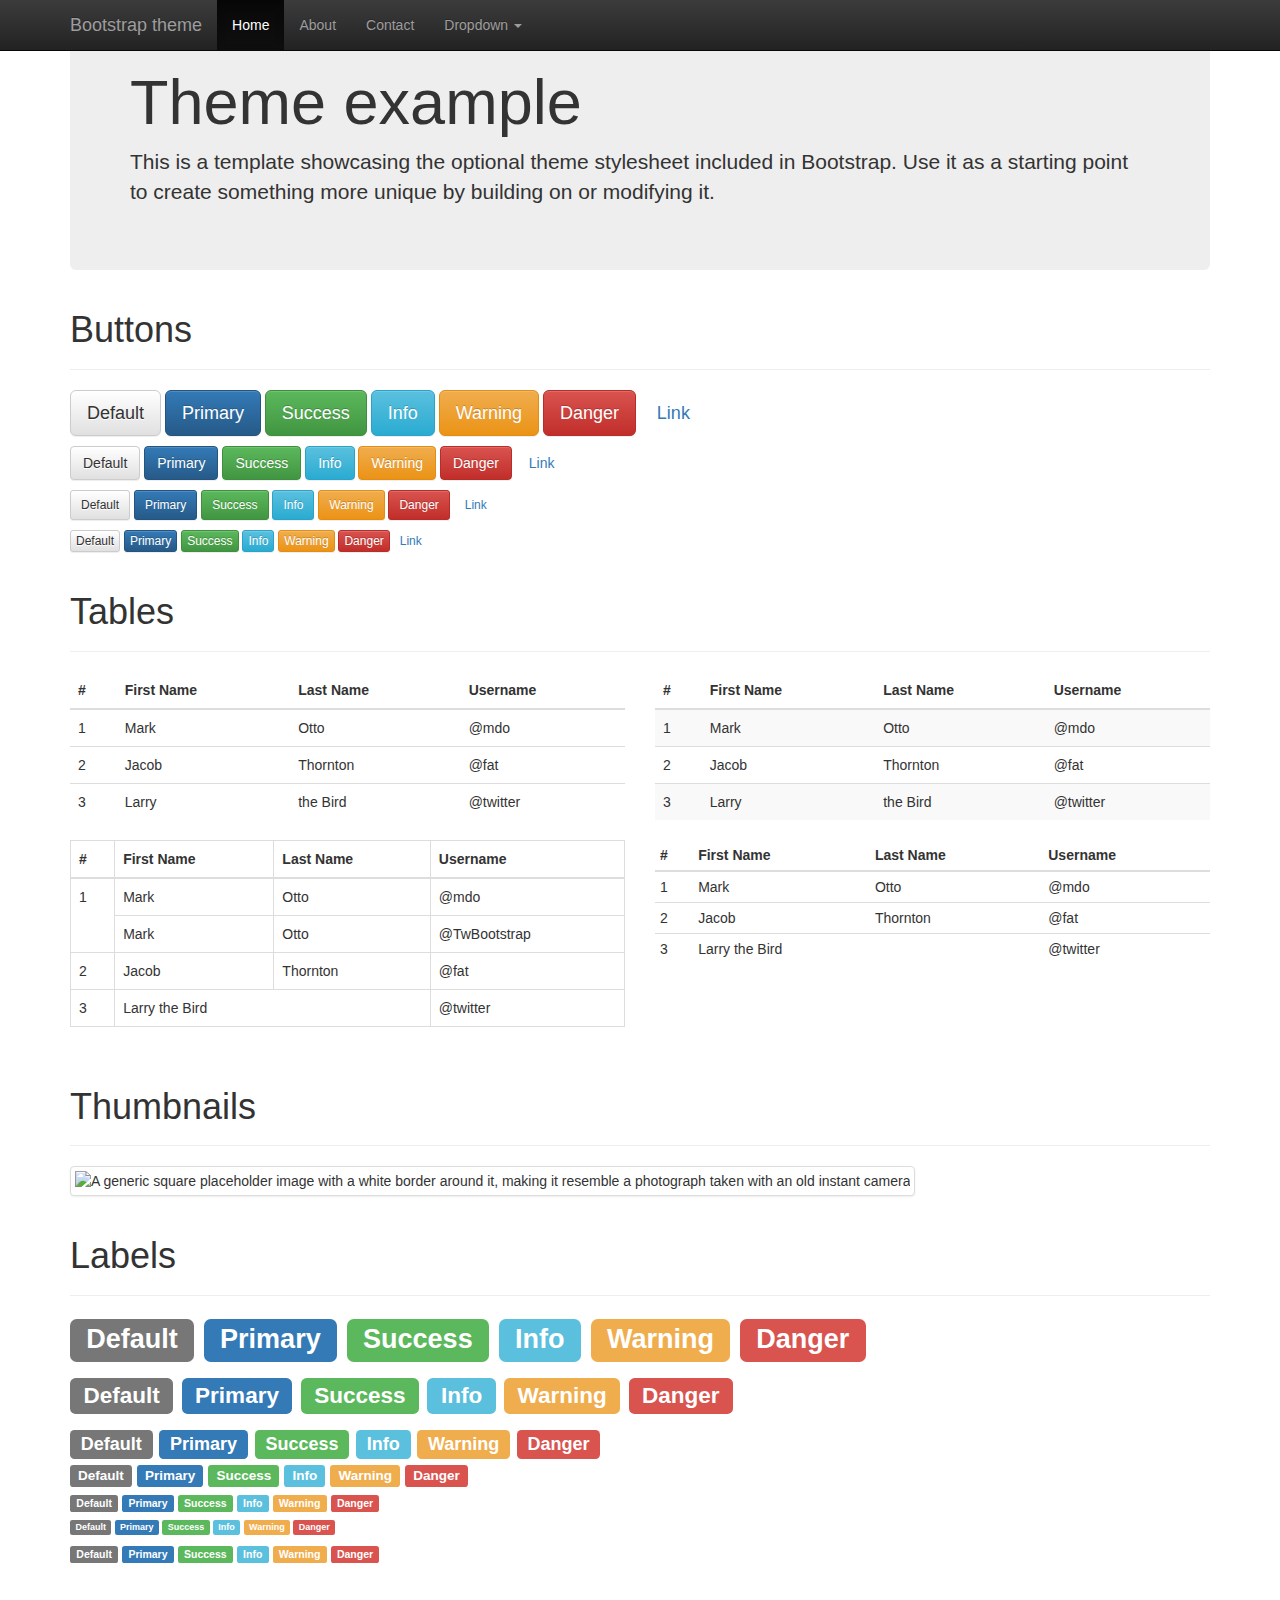
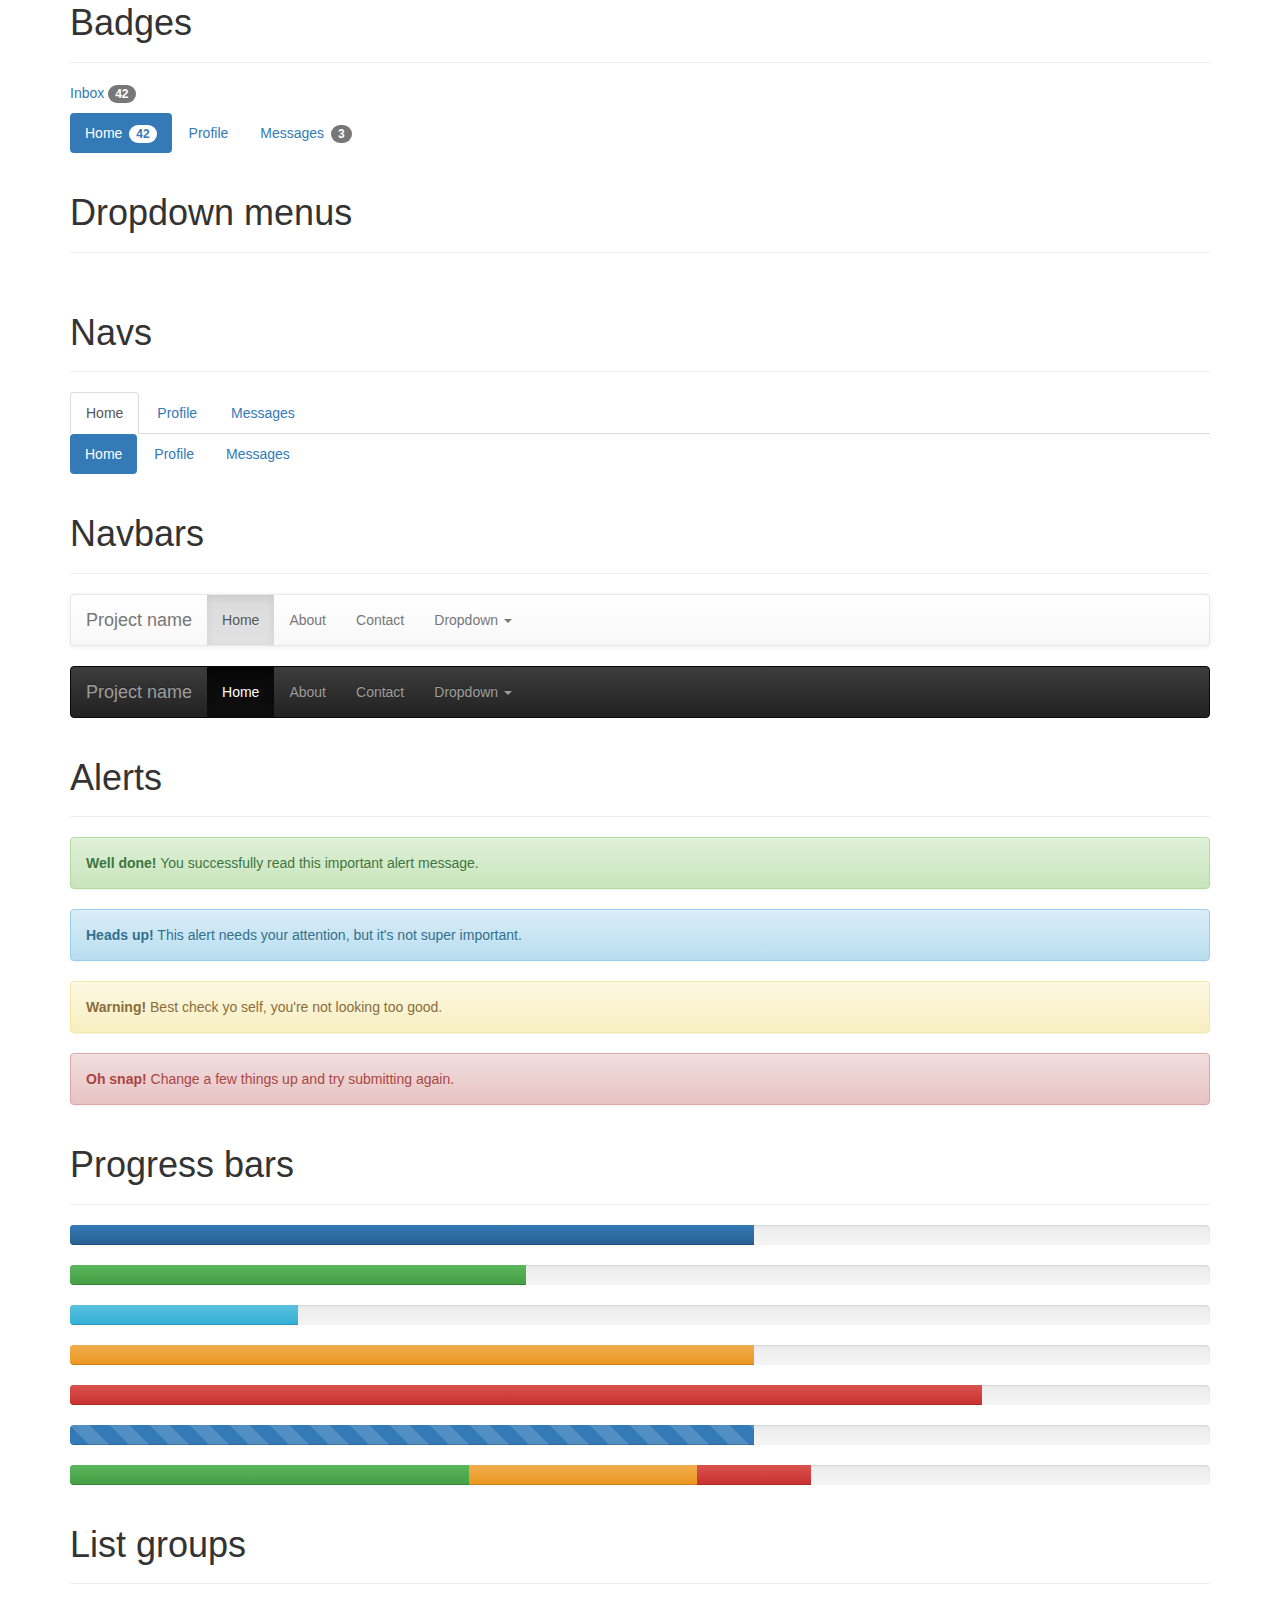
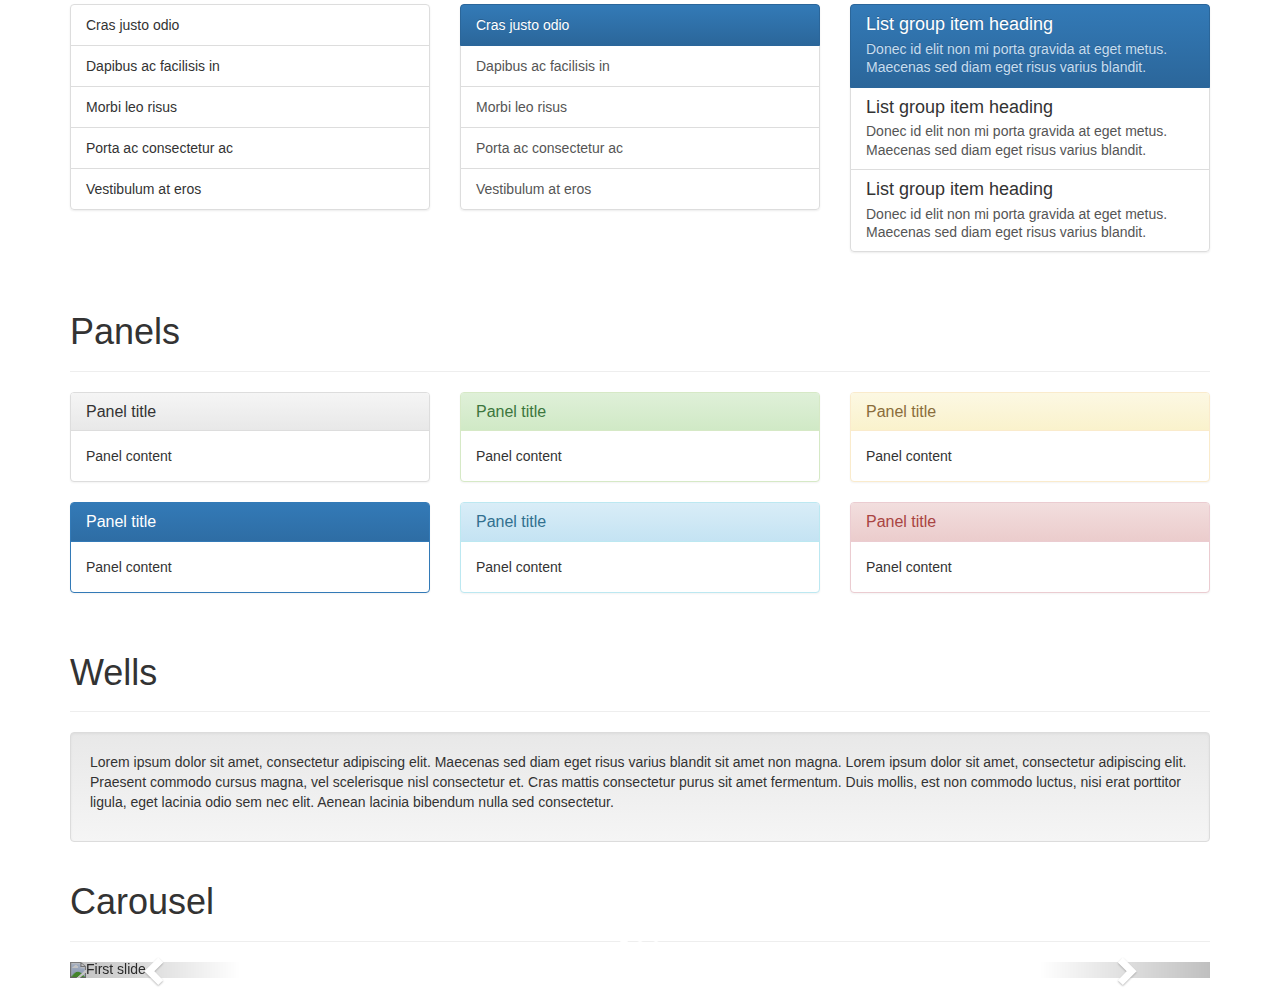
==== index.html @ 2c8a977e "Test for new file" ====
<!DOCTYPE html>
<html lang="en">
  <head>
    <meta charset="utf-8">
    <meta http-equiv="X-UA-Compatible" content="IE=edge">
    <meta name="viewport" content="width=device-width, initial-scale=1">
    <!-- The above 3 meta tags *must* come first in the head; any other head content must come *after* these tags -->
    <meta name="description" content="">
    <meta name="author" content="">
    <link rel="icon" href="../../favicon.ico">

    <title>Theme Template for Bootstrap</title>

    <!-- Latest compiled and minified CSS -->
	<link rel="stylesheet" href="bootstrap/css/bootstrap.min.css">

	<!-- Optional theme -->
	<link rel="stylesheet" href="bootstrap/css/bootstrap-theme.min.css">

	<!-- Latest compiled and minified JavaScript -->
	<script src="bootstrap/js/bootstrap.min.js"></script>
  </head>

  <body role="document">

    <!-- Fixed navbar -->
    <nav class="navbar navbar-inverse navbar-fixed-top">
      <div class="container">
        <div class="navbar-header">
          <button type="button" class="navbar-toggle collapsed" data-toggle="collapse" data-target="#navbar" aria-expanded="false" aria-controls="navbar">
            <span class="sr-only">Toggle navigation</span>
            <span class="icon-bar"></span>
            <span class="icon-bar"></span>
            <span class="icon-bar"></span>
          </button>
          <a class="navbar-brand" href="#">Bootstrap theme</a>
        </div>
        <div id="navbar" class="navbar-collapse collapse">
          <ul class="nav navbar-nav">
            <li class="active"><a href="#">Home</a></li>
            <li><a href="#about">About</a></li>
            <li><a href="#contact">Contact</a></li>
            <li class="dropdown">
              <a href="#" class="dropdown-toggle" data-toggle="dropdown" role="button" aria-expanded="false">Dropdown <span class="caret"></span></a>
              <ul class="dropdown-menu" role="menu">
                <li><a href="#">Action</a></li>
                <li><a href="#">Another action</a></li>
                <li><a href="#">Something else here</a></li>
                <li class="divider"></li>
                <li class="dropdown-header">Nav header</li>
                <li><a href="#">Separated link</a></li>
                <li><a href="#">One more separated link</a></li>
              </ul>
            </li>
          </ul>
        </div><!--/.nav-collapse -->
      </div>
    </nav>

    <div class="container theme-showcase" role="main">

      <!-- Main jumbotron for a primary marketing message or call to action -->
      <div class="jumbotron">
        <h1>Theme example</h1>
        <p>This is a template showcasing the optional theme stylesheet included in Bootstrap. Use it as a starting point to create something more unique by building on or modifying it.</p>
      </div>


      <div class="page-header">
        <h1>Buttons</h1>
      </div>
      <p>
        <button type="button" class="btn btn-lg btn-default">Default</button>
        <button type="button" class="btn btn-lg btn-primary">Primary</button>
        <button type="button" class="btn btn-lg btn-success">Success</button>
        <button type="button" class="btn btn-lg btn-info">Info</button>
        <button type="button" class="btn btn-lg btn-warning">Warning</button>
        <button type="button" class="btn btn-lg btn-danger">Danger</button>
        <button type="button" class="btn btn-lg btn-link">Link</button>
      </p>
      <p>
        <button type="button" class="btn btn-default">Default</button>
        <button type="button" class="btn btn-primary">Primary</button>
        <button type="button" class="btn btn-success">Success</button>
        <button type="button" class="btn btn-info">Info</button>
        <button type="button" class="btn btn-warning">Warning</button>
        <button type="button" class="btn btn-danger">Danger</button>
        <button type="button" class="btn btn-link">Link</button>
      </p>
      <p>
        <button type="button" class="btn btn-sm btn-default">Default</button>
        <button type="button" class="btn btn-sm btn-primary">Primary</button>
        <button type="button" class="btn btn-sm btn-success">Success</button>
        <button type="button" class="btn btn-sm btn-info">Info</button>
        <button type="button" class="btn btn-sm btn-warning">Warning</button>
        <button type="button" class="btn btn-sm btn-danger">Danger</button>
        <button type="button" class="btn btn-sm btn-link">Link</button>
      </p>
      <p>
        <button type="button" class="btn btn-xs btn-default">Default</button>
        <button type="button" class="btn btn-xs btn-primary">Primary</button>
        <button type="button" class="btn btn-xs btn-success">Success</button>
        <button type="button" class="btn btn-xs btn-info">Info</button>
        <button type="button" class="btn btn-xs btn-warning">Warning</button>
        <button type="button" class="btn btn-xs btn-danger">Danger</button>
        <button type="button" class="btn btn-xs btn-link">Link</button>
      </p>


      <div class="page-header">
        <h1>Tables</h1>
      </div>
      <div class="row">
        <div class="col-md-6">
          <table class="table">
            <thead>
              <tr>
                <th>#</th>
                <th>First Name</th>
                <th>Last Name</th>
                <th>Username</th>
              </tr>
            </thead>
            <tbody>
              <tr>
                <td>1</td>
                <td>Mark</td>
                <td>Otto</td>
                <td>@mdo</td>
              </tr>
              <tr>
                <td>2</td>
                <td>Jacob</td>
                <td>Thornton</td>
                <td>@fat</td>
              </tr>
              <tr>
                <td>3</td>
                <td>Larry</td>
                <td>the Bird</td>
                <td>@twitter</td>
              </tr>
            </tbody>
          </table>
        </div>
        <div class="col-md-6">
          <table class="table table-striped">
            <thead>
              <tr>
                <th>#</th>
                <th>First Name</th>
                <th>Last Name</th>
                <th>Username</th>
              </tr>
            </thead>
            <tbody>
              <tr>
                <td>1</td>
                <td>Mark</td>
                <td>Otto</td>
                <td>@mdo</td>
              </tr>
              <tr>
                <td>2</td>
                <td>Jacob</td>
                <td>Thornton</td>
                <td>@fat</td>
              </tr>
              <tr>
                <td>3</td>
                <td>Larry</td>
                <td>the Bird</td>
                <td>@twitter</td>
              </tr>
            </tbody>
          </table>
        </div>
      </div>

      <div class="row">
        <div class="col-md-6">
          <table class="table table-bordered">
            <thead>
              <tr>
                <th>#</th>
                <th>First Name</th>
                <th>Last Name</th>
                <th>Username</th>
              </tr>
            </thead>
            <tbody>
              <tr>
                <td rowspan="2">1</td>
                <td>Mark</td>
                <td>Otto</td>
                <td>@mdo</td>
              </tr>
              <tr>
                <td>Mark</td>
                <td>Otto</td>
                <td>@TwBootstrap</td>
              </tr>
              <tr>
                <td>2</td>
                <td>Jacob</td>
                <td>Thornton</td>
                <td>@fat</td>
              </tr>
              <tr>
                <td>3</td>
                <td colspan="2">Larry the Bird</td>
                <td>@twitter</td>
              </tr>
            </tbody>
          </table>
        </div>
        <div class="col-md-6">
          <table class="table table-condensed">
            <thead>
              <tr>
                <th>#</th>
                <th>First Name</th>
                <th>Last Name</th>
                <th>Username</th>
              </tr>
            </thead>
            <tbody>
              <tr>
                <td>1</td>
                <td>Mark</td>
                <td>Otto</td>
                <td>@mdo</td>
              </tr>
              <tr>
                <td>2</td>
                <td>Jacob</td>
                <td>Thornton</td>
                <td>@fat</td>
              </tr>
              <tr>
                <td>3</td>
                <td colspan="2">Larry the Bird</td>
                <td>@twitter</td>
              </tr>
            </tbody>
          </table>
        </div>
      </div>


      <div class="page-header">
        <h1>Thumbnails</h1>
      </div>
      <img data-src="holder.js/200x200" class="img-thumbnail" alt="A generic square placeholder image with a white border around it, making it resemble a photograph taken with an old instant camera">


      <div class="page-header">
        <h1>Labels</h1>
      </div>
      <h1>
        <span class="label label-default">Default</span>
        <span class="label label-primary">Primary</span>
        <span class="label label-success">Success</span>
        <span class="label label-info">Info</span>
        <span class="label label-warning">Warning</span>
        <span class="label label-danger">Danger</span>
      </h1>
      <h2>
        <span class="label label-default">Default</span>
        <span class="label label-primary">Primary</span>
        <span class="label label-success">Success</span>
        <span class="label label-info">Info</span>
        <span class="label label-warning">Warning</span>
        <span class="label label-danger">Danger</span>
      </h2>
      <h3>
        <span class="label label-default">Default</span>
        <span class="label label-primary">Primary</span>
        <span class="label label-success">Success</span>
        <span class="label label-info">Info</span>
        <span class="label label-warning">Warning</span>
        <span class="label label-danger">Danger</span>
      </h3>
      <h4>
        <span class="label label-default">Default</span>
        <span class="label label-primary">Primary</span>
        <span class="label label-success">Success</span>
        <span class="label label-info">Info</span>
        <span class="label label-warning">Warning</span>
        <span class="label label-danger">Danger</span>
      </h4>
      <h5>
        <span class="label label-default">Default</span>
        <span class="label label-primary">Primary</span>
        <span class="label label-success">Success</span>
        <span class="label label-info">Info</span>
        <span class="label label-warning">Warning</span>
        <span class="label label-danger">Danger</span>
      </h5>
      <h6>
        <span class="label label-default">Default</span>
        <span class="label label-primary">Primary</span>
        <span class="label label-success">Success</span>
        <span class="label label-info">Info</span>
        <span class="label label-warning">Warning</span>
        <span class="label label-danger">Danger</span>
      </h6>
      <p>
        <span class="label label-default">Default</span>
        <span class="label label-primary">Primary</span>
        <span class="label label-success">Success</span>
        <span class="label label-info">Info</span>
        <span class="label label-warning">Warning</span>
        <span class="label label-danger">Danger</span>
      </p>


      <div class="page-header">
        <h1>Badges</h1>
      </div>
      <p>
        <a href="#">Inbox <span class="badge">42</span></a>
      </p>
      <ul class="nav nav-pills" role="tablist">
        <li role="presentation" class="active"><a href="#">Home <span class="badge">42</span></a></li>
        <li role="presentation"><a href="#">Profile</a></li>
        <li role="presentation"><a href="#">Messages <span class="badge">3</span></a></li>
      </ul>


      <div class="page-header">
        <h1>Dropdown menus</h1>
      </div>
      <div class="dropdown theme-dropdown clearfix">
        <a id="dropdownMenu1" href="#" class="sr-only dropdown-toggle" data-toggle="dropdown" role="button" aria-expanded="false">Dropdown <span class="caret"></span></a>
        <ul class="dropdown-menu" role="menu" aria-labelledby="dropdownMenu1">
          <li class="active" role="presentation"><a role="menuitem" tabindex="-1" href="#">Action</a></li>
          <li role="presentation"><a role="menuitem" tabindex="-1" href="#">Another action</a></li>
          <li role="presentation"><a role="menuitem" tabindex="-1" href="#">Something else here</a></li>
          <li role="presentation" class="divider"></li>
          <li role="presentation"><a role="menuitem" tabindex="-1" href="#">Separated link</a></li>
        </ul>
      </div>


      <div class="page-header">
        <h1>Navs</h1>
      </div>
      <ul class="nav nav-tabs" role="tablist">
        <li role="presentation" class="active"><a href="#">Home</a></li>
        <li role="presentation"><a href="#">Profile</a></li>
        <li role="presentation"><a href="#">Messages</a></li>
      </ul>
      <ul class="nav nav-pills" role="tablist">
        <li role="presentation" class="active"><a href="#">Home</a></li>
        <li role="presentation"><a href="#">Profile</a></li>
        <li role="presentation"><a href="#">Messages</a></li>
      </ul>


      <div class="page-header">
        <h1>Navbars</h1>
      </div>

      <nav class="navbar navbar-default">
        <div class="container">
          <div class="navbar-header">
            <button type="button" class="navbar-toggle collapsed" data-toggle="collapse" data-target=".navbar-collapse">
              <span class="sr-only">Toggle navigation</span>
              <span class="icon-bar"></span>
              <span class="icon-bar"></span>
              <span class="icon-bar"></span>
            </button>
            <a class="navbar-brand" href="#">Project name</a>
          </div>
          <div class="navbar-collapse collapse">
            <ul class="nav navbar-nav">
              <li class="active"><a href="#">Home</a></li>
              <li><a href="#about">About</a></li>
              <li><a href="#contact">Contact</a></li>
              <li class="dropdown">
                <a href="#" class="dropdown-toggle" data-toggle="dropdown" role="button" aria-expanded="false">Dropdown <span class="caret"></span></a>
                <ul class="dropdown-menu" role="menu">
                  <li><a href="#">Action</a></li>
                  <li><a href="#">Another action</a></li>
                  <li><a href="#">Something else here</a></li>
                  <li class="divider"></li>
                  <li class="dropdown-header">Nav header</li>
                  <li><a href="#">Separated link</a></li>
                  <li><a href="#">One more separated link</a></li>
                </ul>
              </li>
            </ul>
          </div><!--/.nav-collapse -->
        </div>
      </nav>

      <nav class="navbar navbar-inverse">
        <div class="container">
          <div class="navbar-header">
            <button type="button" class="navbar-toggle collapsed" data-toggle="collapse" data-target=".navbar-collapse">
              <span class="sr-only">Toggle navigation</span>
              <span class="icon-bar"></span>
              <span class="icon-bar"></span>
              <span class="icon-bar"></span>
            </button>
            <a class="navbar-brand" href="#">Project name</a>
          </div>
          <div class="navbar-collapse collapse">
            <ul class="nav navbar-nav">
              <li class="active"><a href="#">Home</a></li>
              <li><a href="#about">About</a></li>
              <li><a href="#contact">Contact</a></li>
              <li class="dropdown">
                <a href="#" class="dropdown-toggle" data-toggle="dropdown" role="button" aria-expanded="false">Dropdown <span class="caret"></span></a>
                <ul class="dropdown-menu" role="menu">
                  <li><a href="#">Action</a></li>
                  <li><a href="#">Another action</a></li>
                  <li><a href="#">Something else here</a></li>
                  <li class="divider"></li>
                  <li class="dropdown-header">Nav header</li>
                  <li><a href="#">Separated link</a></li>
                  <li><a href="#">One more separated link</a></li>
                </ul>
              </li>
            </ul>
          </div><!--/.nav-collapse -->
        </div>
      </nav>


      <div class="page-header">
        <h1>Alerts</h1>
      </div>
      <div class="alert alert-success" role="alert">
        <strong>Well done!</strong> You successfully read this important alert message.
      </div>
      <div class="alert alert-info" role="alert">
        <strong>Heads up!</strong> This alert needs your attention, but it's not super important.
      </div>
      <div class="alert alert-warning" role="alert">
        <strong>Warning!</strong> Best check yo self, you're not looking too good.
      </div>
      <div class="alert alert-danger" role="alert">
        <strong>Oh snap!</strong> Change a few things up and try submitting again.
      </div>


      <div class="page-header">
        <h1>Progress bars</h1>
      </div>
      <div class="progress">
        <div class="progress-bar" role="progressbar" aria-valuenow="60" aria-valuemin="0" aria-valuemax="100" style="width: 60%;"><span class="sr-only">60% Complete</span></div>
      </div>
      <div class="progress">
        <div class="progress-bar progress-bar-success" role="progressbar" aria-valuenow="40" aria-valuemin="0" aria-valuemax="100" style="width: 40%"><span class="sr-only">40% Complete (success)</span></div>
      </div>
      <div class="progress">
        <div class="progress-bar progress-bar-info" role="progressbar" aria-valuenow="20" aria-valuemin="0" aria-valuemax="100" style="width: 20%"><span class="sr-only">20% Complete</span></div>
      </div>
      <div class="progress">
        <div class="progress-bar progress-bar-warning" role="progressbar" aria-valuenow="60" aria-valuemin="0" aria-valuemax="100" style="width: 60%"><span class="sr-only">60% Complete (warning)</span></div>
      </div>
      <div class="progress">
        <div class="progress-bar progress-bar-danger" role="progressbar" aria-valuenow="80" aria-valuemin="0" aria-valuemax="100" style="width: 80%"><span class="sr-only">80% Complete (danger)</span></div>
      </div>
      <div class="progress">
        <div class="progress-bar progress-bar-striped" role="progressbar" aria-valuenow="60" aria-valuemin="0" aria-valuemax="100" style="width: 60%"><span class="sr-only">60% Complete</span></div>
      </div>
      <div class="progress">
        <div class="progress-bar progress-bar-success" style="width: 35%"><span class="sr-only">35% Complete (success)</span></div>
        <div class="progress-bar progress-bar-warning" style="width: 20%"><span class="sr-only">20% Complete (warning)</span></div>
        <div class="progress-bar progress-bar-danger" style="width: 10%"><span class='sr-only'>10% Complete (danger)</span></div>
      </div>


      <div class="page-header">
        <h1>List groups</h1>
      </div>
      <div class="row">
        <div class="col-sm-4">
          <ul class="list-group">
            <li class="list-group-item">Cras justo odio</li>
            <li class="list-group-item">Dapibus ac facilisis in</li>
            <li class="list-group-item">Morbi leo risus</li>
            <li class="list-group-item">Porta ac consectetur ac</li>
            <li class="list-group-item">Vestibulum at eros</li>
          </ul>
        </div><!-- /.col-sm-4 -->
        <div class="col-sm-4">
          <div class="list-group">
            <a href="#" class="list-group-item active">
              Cras justo odio
            </a>
            <a href="#" class="list-group-item">Dapibus ac facilisis in</a>
            <a href="#" class="list-group-item">Morbi leo risus</a>
            <a href="#" class="list-group-item">Porta ac consectetur ac</a>
            <a href="#" class="list-group-item">Vestibulum at eros</a>
          </div>
        </div><!-- /.col-sm-4 -->
        <div class="col-sm-4">
          <div class="list-group">
            <a href="#" class="list-group-item active">
              <h4 class="list-group-item-heading">List group item heading</h4>
              <p class="list-group-item-text">Donec id elit non mi porta gravida at eget metus. Maecenas sed diam eget risus varius blandit.</p>
            </a>
            <a href="#" class="list-group-item">
              <h4 class="list-group-item-heading">List group item heading</h4>
              <p class="list-group-item-text">Donec id elit non mi porta gravida at eget metus. Maecenas sed diam eget risus varius blandit.</p>
            </a>
            <a href="#" class="list-group-item">
              <h4 class="list-group-item-heading">List group item heading</h4>
              <p class="list-group-item-text">Donec id elit non mi porta gravida at eget metus. Maecenas sed diam eget risus varius blandit.</p>
            </a>
          </div>
        </div><!-- /.col-sm-4 -->
      </div>


      <div class="page-header">
        <h1>Panels</h1>
      </div>
      <div class="row">
        <div class="col-sm-4">
          <div class="panel panel-default">
            <div class="panel-heading">
              <h3 class="panel-title">Panel title</h3>
            </div>
            <div class="panel-body">
              Panel content
            </div>
          </div>
          <div class="panel panel-primary">
            <div class="panel-heading">
              <h3 class="panel-title">Panel title</h3>
            </div>
            <div class="panel-body">
              Panel content
            </div>
          </div>
        </div><!-- /.col-sm-4 -->
        <div class="col-sm-4">
          <div class="panel panel-success">
            <div class="panel-heading">
              <h3 class="panel-title">Panel title</h3>
            </div>
            <div class="panel-body">
              Panel content
            </div>
          </div>
          <div class="panel panel-info">
            <div class="panel-heading">
              <h3 class="panel-title">Panel title</h3>
            </div>
            <div class="panel-body">
              Panel content
            </div>
          </div>
        </div><!-- /.col-sm-4 -->
        <div class="col-sm-4">
          <div class="panel panel-warning">
            <div class="panel-heading">
              <h3 class="panel-title">Panel title</h3>
            </div>
            <div class="panel-body">
              Panel content
            </div>
          </div>
          <div class="panel panel-danger">
            <div class="panel-heading">
              <h3 class="panel-title">Panel title</h3>
            </div>
            <div class="panel-body">
              Panel content
            </div>
          </div>
        </div><!-- /.col-sm-4 -->
      </div>


      <div class="page-header">
        <h1>Wells</h1>
      </div>
      <div class="well">
        <p>Lorem ipsum dolor sit amet, consectetur adipiscing elit. Maecenas sed diam eget risus varius blandit sit amet non magna. Lorem ipsum dolor sit amet, consectetur adipiscing elit. Praesent commodo cursus magna, vel scelerisque nisl consectetur et. Cras mattis consectetur purus sit amet fermentum. Duis mollis, est non commodo luctus, nisi erat porttitor ligula, eget lacinia odio sem nec elit. Aenean lacinia bibendum nulla sed consectetur.</p>
      </div>


      <div class="page-header">
        <h1>Carousel</h1>
      </div>
      <div id="carousel-example-generic" class="carousel slide" data-ride="carousel">
        <ol class="carousel-indicators">
          <li data-target="#carousel-example-generic" data-slide-to="0" class="active"></li>
          <li data-target="#carousel-example-generic" data-slide-to="1"></li>
          <li data-target="#carousel-example-generic" data-slide-to="2"></li>
        </ol>
        <div class="carousel-inner" role="listbox">
          <div class="item active">
            <img data-src="holder.js/1140x500/auto/#777:#555/text:First slide" alt="First slide">
          </div>
          <div class="item">
            <img data-src="holder.js/1140x500/auto/#666:#444/text:Second slide" alt="Second slide">
          </div>
          <div class="item">
            <img data-src="holder.js/1140x500/auto/#555:#333/text:Third slide" alt="Third slide">
          </div>
        </div>
        <a class="left carousel-control" href="#carousel-example-generic" role="button" data-slide="prev">
          <span class="glyphicon glyphicon-chevron-left" aria-hidden="true"></span>
          <span class="sr-only">Previous</span>
        </a>
        <a class="right carousel-control" href="#carousel-example-generic" role="button" data-slide="next">
          <span class="glyphicon glyphicon-chevron-right" aria-hidden="true"></span>
          <span class="sr-only">Next</span>
        </a>
      </div>


    </div> <!-- /container -->


    <!-- Bootstrap core JavaScript
    ================================================== -->
    <!-- Placed at the end of the document so the pages load faster -->
    <script src="https://ajax.googleapis.com/ajax/libs/jquery/1.11.2/jquery.min.js"></script>
    <script src="../../dist/js/bootstrap.min.js"></script>
    <script src="../../assets/js/docs.min.js"></script>
    <!-- IE10 viewport hack for Surface/desktop Windows 8 bug -->
    <script src="../../assets/js/ie10-viewport-bug-workaround.js"></script>
  </body>
</html>
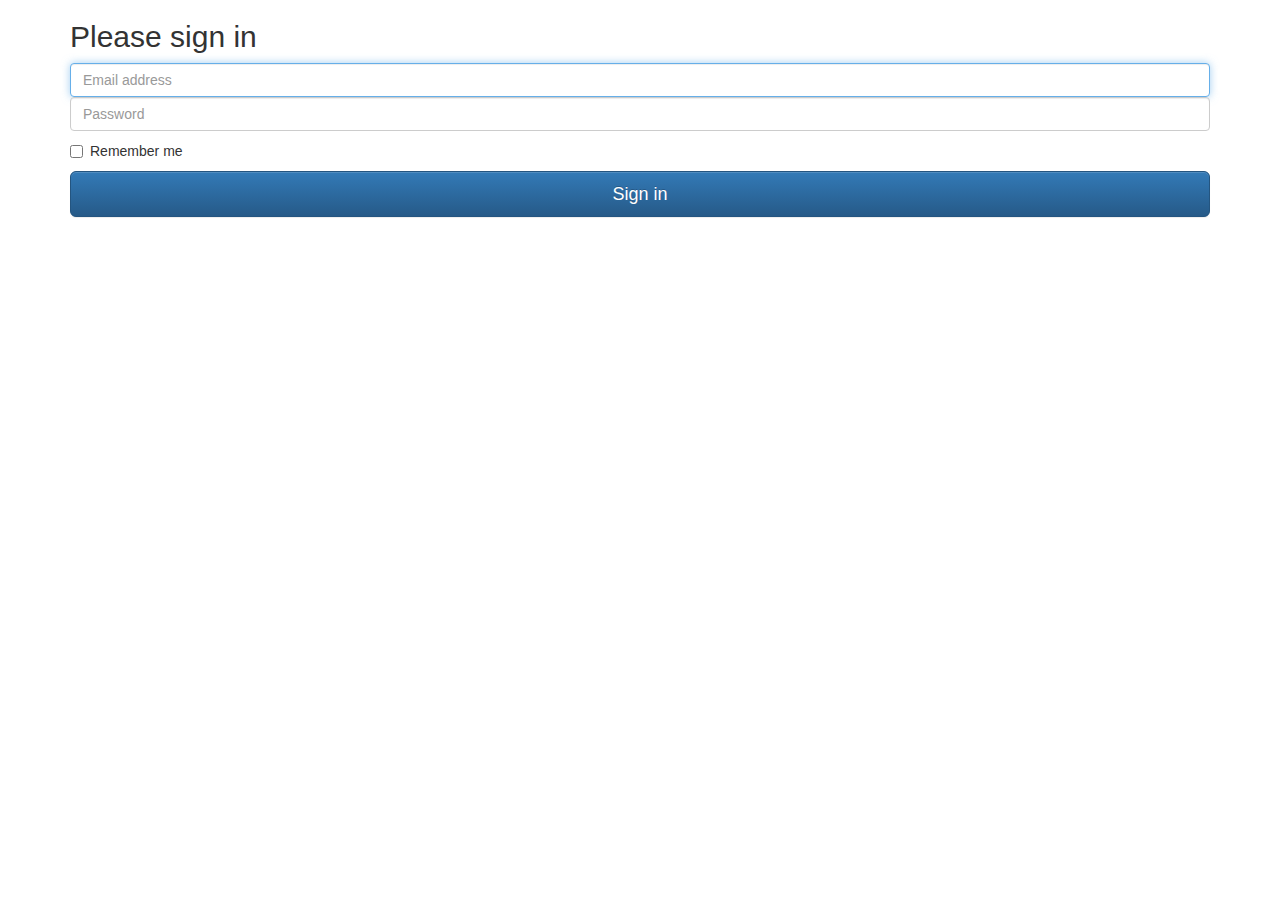
==== commit 4162f3fb: "login page" ====
--- a/index.html
+++ b/index.html
@@ -1,18 +1,17 @@
-
 <!DOCTYPE html>
 <html lang="en">
-  <head>
-    <meta charset="utf-8">
-    <meta http-equiv="X-UA-Compatible" content="IE=edge">
-    <meta name="viewport" content="width=device-width, initial-scale=1">
-    <!-- The above 3 meta tags *must* come first in the head; any other head content must come *after* these tags -->
-    <meta name="description" content="">
-    <meta name="author" content="">
-    <link rel="icon" href="../../favicon.ico">
+	<head>
+		<meta charset="utf-8">
+		<meta http-equiv="X-UA-Compatible" content="IE=edge">
+		<meta name="viewport" content="width=device-width, initial-scale=1">
+		<!-- The above 3 meta tags *must* come first in the head; any other head content must come *after* these tags -->
+		<meta name="description" content="">
+		<meta name="author" content="">
+		<link rel="icon" href="../../favicon.ico">
 
-    <title>Theme Template for Bootstrap</title>
+		<title>Theme Template for Bootstrap</title>
 
-    <!-- Latest compiled and minified CSS -->
+		<!-- Latest compiled and minified CSS -->
 	<link rel="stylesheet" href="bootstrap/css/bootstrap.min.css">
 
 	<!-- Optional theme -->
@@ -20,615 +19,37 @@
 
 	<!-- Latest compiled and minified JavaScript -->
 	<script src="bootstrap/js/bootstrap.min.js"></script>
-  </head>
+	</head>
 
-  <body role="document">
+	<body>
 
-    <!-- Fixed navbar -->
-    <nav class="navbar navbar-inverse navbar-fixed-top">
-      <div class="container">
-        <div class="navbar-header">
-          <button type="button" class="navbar-toggle collapsed" data-toggle="collapse" data-target="#navbar" aria-expanded="false" aria-controls="navbar">
-            <span class="sr-only">Toggle navigation</span>
-            <span class="icon-bar"></span>
-            <span class="icon-bar"></span>
-            <span class="icon-bar"></span>
-          </button>
-          <a class="navbar-brand" href="#">Bootstrap theme</a>
-        </div>
-        <div id="navbar" class="navbar-collapse collapse">
-          <ul class="nav navbar-nav">
-            <li class="active"><a href="#">Home</a></li>
-            <li><a href="#about">About</a></li>
-            <li><a href="#contact">Contact</a></li>
-            <li class="dropdown">
-              <a href="#" class="dropdown-toggle" data-toggle="dropdown" role="button" aria-expanded="false">Dropdown <span class="caret"></span></a>
-              <ul class="dropdown-menu" role="menu">
-                <li><a href="#">Action</a></li>
-                <li><a href="#">Another action</a></li>
-                <li><a href="#">Something else here</a></li>
-                <li class="divider"></li>
-                <li class="dropdown-header">Nav header</li>
-                <li><a href="#">Separated link</a></li>
-                <li><a href="#">One more separated link</a></li>
-              </ul>
-            </li>
-          </ul>
-        </div><!--/.nav-collapse -->
-      </div>
-    </nav>
+		<div class="container">
 
-    <div class="container theme-showcase" role="main">
+			<form class="form-signin">
+				<h2 class="form-signin-heading">Please sign in</h2>
+				<label for="inputEmail" class="sr-only">Email address</label>
+				<input type="email" id="inputEmail" class="form-control" placeholder="Email address" required autofocus>
+				<label for="inputPassword" class="sr-only">Password</label>
+				<input type="password" id="inputPassword" class="form-control" placeholder="Password" required>
+				<div class="checkbox">
+					<label>
+						<input type="checkbox" value="remember-me"> Remember me
+					</label>
+				</div>
+				<button class="btn btn-lg btn-primary btn-block" type="submit">Sign in</button>
+			</form>
 
-      <!-- Main jumbotron for a primary marketing message or call to action -->
-      <div class="jumbotron">
-        <h1>Theme example</h1>
-        <p>This is a template showcasing the optional theme stylesheet included in Bootstrap. Use it as a starting point to create something more unique by building on or modifying it.</p>
-      </div>
+		</div> <!-- /container -->
 
 
-      <div class="page-header">
-        <h1>Buttons</h1>
-      </div>
-      <p>
-        <button type="button" class="btn btn-lg btn-default">Default</button>
-        <button type="button" class="btn btn-lg btn-primary">Primary</button>
-        <button type="button" class="btn btn-lg btn-success">Success</button>
-        <button type="button" class="btn btn-lg btn-info">Info</button>
-        <button type="button" class="btn btn-lg btn-warning">Warning</button>
-        <button type="button" class="btn btn-lg btn-danger">Danger</button>
-        <button type="button" class="btn btn-lg btn-link">Link</button>
-      </p>
-      <p>
-        <button type="button" class="btn btn-default">Default</button>
-        <button type="button" class="btn btn-primary">Primary</button>
-        <button type="button" class="btn btn-success">Success</button>
-        <button type="button" class="btn btn-info">Info</button>
-        <button type="button" class="btn btn-warning">Warning</button>
-        <button type="button" class="btn btn-danger">Danger</button>
-        <button type="button" class="btn btn-link">Link</button>
-      </p>
-      <p>
-        <button type="button" class="btn btn-sm btn-default">Default</button>
-        <button type="button" class="btn btn-sm btn-primary">Primary</button>
-        <button type="button" class="btn btn-sm btn-success">Success</button>
-        <button type="button" class="btn btn-sm btn-info">Info</button>
-        <button type="button" class="btn btn-sm btn-warning">Warning</button>
-        <button type="button" class="btn btn-sm btn-danger">Danger</button>
-        <button type="button" class="btn btn-sm btn-link">Link</button>
-      </p>
-      <p>
-        <button type="button" class="btn btn-xs btn-default">Default</button>
-        <button type="button" class="btn btn-xs btn-primary">Primary</button>
-        <button type="button" class="btn btn-xs btn-success">Success</button>
-        <button type="button" class="btn btn-xs btn-info">Info</button>
-        <button type="button" class="btn btn-xs btn-warning">Warning</button>
-        <button type="button" class="btn btn-xs btn-danger">Danger</button>
-        <button type="button" class="btn btn-xs btn-link">Link</button>
-      </p>
-
-
-      <div class="page-header">
-        <h1>Tables</h1>
-      </div>
-      <div class="row">
-        <div class="col-md-6">
-          <table class="table">
-            <thead>
-              <tr>
-                <th>#</th>
-                <th>First Name</th>
-                <th>Last Name</th>
-                <th>Username</th>
-              </tr>
-            </thead>
-            <tbody>
-              <tr>
-                <td>1</td>
-                <td>Mark</td>
-                <td>Otto</td>
-                <td>@mdo</td>
-              </tr>
-              <tr>
-                <td>2</td>
-                <td>Jacob</td>
-                <td>Thornton</td>
-                <td>@fat</td>
-              </tr>
-              <tr>
-                <td>3</td>
-                <td>Larry</td>
-                <td>the Bird</td>
-                <td>@twitter</td>
-              </tr>
-            </tbody>
-          </table>
-        </div>
-        <div class="col-md-6">
-          <table class="table table-striped">
-            <thead>
-              <tr>
-                <th>#</th>
-                <th>First Name</th>
-                <th>Last Name</th>
-                <th>Username</th>
-              </tr>
-            </thead>
-            <tbody>
-              <tr>
-                <td>1</td>
-                <td>Mark</td>
-                <td>Otto</td>
-                <td>@mdo</td>
-              </tr>
-              <tr>
-                <td>2</td>
-                <td>Jacob</td>
-                <td>Thornton</td>
-                <td>@fat</td>
-              </tr>
-              <tr>
-                <td>3</td>
-                <td>Larry</td>
-                <td>the Bird</td>
-                <td>@twitter</td>
-              </tr>
-            </tbody>
-          </table>
-        </div>
-      </div>
-
-      <div class="row">
-        <div class="col-md-6">
-          <table class="table table-bordered">
-            <thead>
-              <tr>
-                <th>#</th>
-                <th>First Name</th>
-                <th>Last Name</th>
-                <th>Username</th>
-              </tr>
-            </thead>
-            <tbody>
-              <tr>
-                <td rowspan="2">1</td>
-                <td>Mark</td>
-                <td>Otto</td>
-                <td>@mdo</td>
-              </tr>
-              <tr>
-                <td>Mark</td>
-                <td>Otto</td>
-                <td>@TwBootstrap</td>
-              </tr>
-              <tr>
-                <td>2</td>
-                <td>Jacob</td>
-                <td>Thornton</td>
-                <td>@fat</td>
-              </tr>
-              <tr>
-                <td>3</td>
-                <td colspan="2">Larry the Bird</td>
-                <td>@twitter</td>
-              </tr>
-            </tbody>
-          </table>
-        </div>
-        <div class="col-md-6">
-          <table class="table table-condensed">
-            <thead>
-              <tr>
-                <th>#</th>
-                <th>First Name</th>
-                <th>Last Name</th>
-                <th>Username</th>
-              </tr>
-            </thead>
-            <tbody>
-              <tr>
-                <td>1</td>
-                <td>Mark</td>
-                <td>Otto</td>
-                <td>@mdo</td>
-              </tr>
-              <tr>
-                <td>2</td>
-                <td>Jacob</td>
-                <td>Thornton</td>
-                <td>@fat</td>
-              </tr>
-              <tr>
-                <td>3</td>
-                <td colspan="2">Larry the Bird</td>
-                <td>@twitter</td>
-              </tr>
-            </tbody>
-          </table>
-        </div>
-      </div>
-
-
-      <div class="page-header">
-        <h1>Thumbnails</h1>
-      </div>
-      <img data-src="holder.js/200x200" class="img-thumbnail" alt="A generic square placeholder image with a white border around it, making it resemble a photograph taken with an old instant camera">
-
-
-      <div class="page-header">
-        <h1>Labels</h1>
-      </div>
-      <h1>
-        <span class="label label-default">Default</span>
-        <span class="label label-primary">Primary</span>
-        <span class="label label-success">Success</span>
-        <span class="label label-info">Info</span>
-        <span class="label label-warning">Warning</span>
-        <span class="label label-danger">Danger</span>
-      </h1>
-      <h2>
-        <span class="label label-default">Default</span>
-        <span class="label label-primary">Primary</span>
-        <span class="label label-success">Success</span>
-        <span class="label label-info">Info</span>
-        <span class="label label-warning">Warning</span>
-        <span class="label label-danger">Danger</span>
-      </h2>
-      <h3>
-        <span class="label label-default">Default</span>
-        <span class="label label-primary">Primary</span>
-        <span class="label label-success">Success</span>
-        <span class="label label-info">Info</span>
-        <span class="label label-warning">Warning</span>
-        <span class="label label-danger">Danger</span>
-      </h3>
-      <h4>
-        <span class="label label-default">Default</span>
-        <span class="label label-primary">Primary</span>
-        <span class="label label-success">Success</span>
-        <span class="label label-info">Info</span>
-        <span class="label label-warning">Warning</span>
-        <span class="label label-danger">Danger</span>
-      </h4>
-      <h5>
-        <span class="label label-default">Default</span>
-        <span class="label label-primary">Primary</span>
-        <span class="label label-success">Success</span>
-        <span class="label label-info">Info</span>
-        <span class="label label-warning">Warning</span>
-        <span class="label label-danger">Danger</span>
-      </h5>
-      <h6>
-        <span class="label label-default">Default</span>
-        <span class="label label-primary">Primary</span>
-        <span class="label label-success">Success</span>
-        <span class="label label-info">Info</span>
-        <span class="label label-warning">Warning</span>
-        <span class="label label-danger">Danger</span>
-      </h6>
-      <p>
-        <span class="label label-default">Default</span>
-        <span class="label label-primary">Primary</span>
-        <span class="label label-success">Success</span>
-        <span class="label label-info">Info</span>
-        <span class="label label-warning">Warning</span>
-        <span class="label label-danger">Danger</span>
-      </p>
-
-
-      <div class="page-header">
-        <h1>Badges</h1>
-      </div>
-      <p>
-        <a href="#">Inbox <span class="badge">42</span></a>
-      </p>
-      <ul class="nav nav-pills" role="tablist">
-        <li role="presentation" class="active"><a href="#">Home <span class="badge">42</span></a></li>
-        <li role="presentation"><a href="#">Profile</a></li>
-        <li role="presentation"><a href="#">Messages <span class="badge">3</span></a></li>
-      </ul>
-
-
-      <div class="page-header">
-        <h1>Dropdown menus</h1>
-      </div>
-      <div class="dropdown theme-dropdown clearfix">
-        <a id="dropdownMenu1" href="#" class="sr-only dropdown-toggle" data-toggle="dropdown" role="button" aria-expanded="false">Dropdown <span class="caret"></span></a>
-        <ul class="dropdown-menu" role="menu" aria-labelledby="dropdownMenu1">
-          <li class="active" role="presentation"><a role="menuitem" tabindex="-1" href="#">Action</a></li>
-          <li role="presentation"><a role="menuitem" tabindex="-1" href="#">Another action</a></li>
-          <li role="presentation"><a role="menuitem" tabindex="-1" href="#">Something else here</a></li>
-          <li role="presentation" class="divider"></li>
-          <li role="presentation"><a role="menuitem" tabindex="-1" href="#">Separated link</a></li>
-        </ul>
-      </div>
-
-
-      <div class="page-header">
-        <h1>Navs</h1>
-      </div>
-      <ul class="nav nav-tabs" role="tablist">
-        <li role="presentation" class="active"><a href="#">Home</a></li>
-        <li role="presentation"><a href="#">Profile</a></li>
-        <li role="presentation"><a href="#">Messages</a></li>
-      </ul>
-      <ul class="nav nav-pills" role="tablist">
-        <li role="presentation" class="active"><a href="#">Home</a></li>
-        <li role="presentation"><a href="#">Profile</a></li>
-        <li role="presentation"><a href="#">Messages</a></li>
-      </ul>
-
-
-      <div class="page-header">
-        <h1>Navbars</h1>
-      </div>
-
-      <nav class="navbar navbar-default">
-        <div class="container">
-          <div class="navbar-header">
-            <button type="button" class="navbar-toggle collapsed" data-toggle="collapse" data-target=".navbar-collapse">
-              <span class="sr-only">Toggle navigation</span>
-              <span class="icon-bar"></span>
-              <span class="icon-bar"></span>
-              <span class="icon-bar"></span>
-            </button>
-            <a class="navbar-brand" href="#">Project name</a>
-          </div>
-          <div class="navbar-collapse collapse">
-            <ul class="nav navbar-nav">
-              <li class="active"><a href="#">Home</a></li>
-              <li><a href="#about">About</a></li>
-              <li><a href="#contact">Contact</a></li>
-              <li class="dropdown">
-                <a href="#" class="dropdown-toggle" data-toggle="dropdown" role="button" aria-expanded="false">Dropdown <span class="caret"></span></a>
-                <ul class="dropdown-menu" role="menu">
-                  <li><a href="#">Action</a></li>
-                  <li><a href="#">Another action</a></li>
-                  <li><a href="#">Something else here</a></li>
-                  <li class="divider"></li>
-                  <li class="dropdown-header">Nav header</li>
-                  <li><a href="#">Separated link</a></li>
-                  <li><a href="#">One more separated link</a></li>
-                </ul>
-              </li>
-            </ul>
-          </div><!--/.nav-collapse -->
-        </div>
-      </nav>
-
-      <nav class="navbar navbar-inverse">
-        <div class="container">
-          <div class="navbar-header">
-            <button type="button" class="navbar-toggle collapsed" data-toggle="collapse" data-target=".navbar-collapse">
-              <span class="sr-only">Toggle navigation</span>
-              <span class="icon-bar"></span>
-              <span class="icon-bar"></span>
-              <span class="icon-bar"></span>
-            </button>
-            <a class="navbar-brand" href="#">Project name</a>
-          </div>
-          <div class="navbar-collapse collapse">
-            <ul class="nav navbar-nav">
-              <li class="active"><a href="#">Home</a></li>
-              <li><a href="#about">About</a></li>
-              <li><a href="#contact">Contact</a></li>
-              <li class="dropdown">
-                <a href="#" class="dropdown-toggle" data-toggle="dropdown" role="button" aria-expanded="false">Dropdown <span class="caret"></span></a>
-                <ul class="dropdown-menu" role="menu">
-                  <li><a href="#">Action</a></li>
-                  <li><a href="#">Another action</a></li>
-                  <li><a href="#">Something else here</a></li>
-                  <li class="divider"></li>
-                  <li class="dropdown-header">Nav header</li>
-                  <li><a href="#">Separated link</a></li>
-                  <li><a href="#">One more separated link</a></li>
-                </ul>
-              </li>
-            </ul>
-          </div><!--/.nav-collapse -->
-        </div>
-      </nav>
-
-
-      <div class="page-header">
-        <h1>Alerts</h1>
-      </div>
-      <div class="alert alert-success" role="alert">
-        <strong>Well done!</strong> You successfully read this important alert message.
-      </div>
-      <div class="alert alert-info" role="alert">
-        <strong>Heads up!</strong> This alert needs your attention, but it's not super important.
-      </div>
-      <div class="alert alert-warning" role="alert">
-        <strong>Warning!</strong> Best check yo self, you're not looking too good.
-      </div>
-      <div class="alert alert-danger" role="alert">
-        <strong>Oh snap!</strong> Change a few things up and try submitting again.
-      </div>
-
-
-      <div class="page-header">
-        <h1>Progress bars</h1>
-      </div>
-      <div class="progress">
-        <div class="progress-bar" role="progressbar" aria-valuenow="60" aria-valuemin="0" aria-valuemax="100" style="width: 60%;"><span class="sr-only">60% Complete</span></div>
-      </div>
-      <div class="progress">
-        <div class="progress-bar progress-bar-success" role="progressbar" aria-valuenow="40" aria-valuemin="0" aria-valuemax="100" style="width: 40%"><span class="sr-only">40% Complete (success)</span></div>
-      </div>
-      <div class="progress">
-        <div class="progress-bar progress-bar-info" role="progressbar" aria-valuenow="20" aria-valuemin="0" aria-valuemax="100" style="width: 20%"><span class="sr-only">20% Complete</span></div>
-      </div>
-      <div class="progress">
-        <div class="progress-bar progress-bar-warning" role="progressbar" aria-valuenow="60" aria-valuemin="0" aria-valuemax="100" style="width: 60%"><span class="sr-only">60% Complete (warning)</span></div>
-      </div>
-      <div class="progress">
-        <div class="progress-bar progress-bar-danger" role="progressbar" aria-valuenow="80" aria-valuemin="0" aria-valuemax="100" style="width: 80%"><span class="sr-only">80% Complete (danger)</span></div>
-      </div>
-      <div class="progress">
-        <div class="progress-bar progress-bar-striped" role="progressbar" aria-valuenow="60" aria-valuemin="0" aria-valuemax="100" style="width: 60%"><span class="sr-only">60% Complete</span></div>
-      </div>
-      <div class="progress">
-        <div class="progress-bar progress-bar-success" style="width: 35%"><span class="sr-only">35% Complete (success)</span></div>
-        <div class="progress-bar progress-bar-warning" style="width: 20%"><span class="sr-only">20% Complete (warning)</span></div>
-        <div class="progress-bar progress-bar-danger" style="width: 10%"><span class='sr-only'>10% Complete (danger)</span></div>
-      </div>
-
-
-      <div class="page-header">
-        <h1>List groups</h1>
-      </div>
-      <div class="row">
-        <div class="col-sm-4">
-          <ul class="list-group">
-            <li class="list-group-item">Cras justo odio</li>
-            <li class="list-group-item">Dapibus ac facilisis in</li>
-            <li class="list-group-item">Morbi leo risus</li>
-            <li class="list-group-item">Porta ac consectetur ac</li>
-            <li class="list-group-item">Vestibulum at eros</li>
-          </ul>
-        </div><!-- /.col-sm-4 -->
-        <div class="col-sm-4">
-          <div class="list-group">
-            <a href="#" class="list-group-item active">
-              Cras justo odio
-            </a>
-            <a href="#" class="list-group-item">Dapibus ac facilisis in</a>
-            <a href="#" class="list-group-item">Morbi leo risus</a>
-            <a href="#" class="list-group-item">Porta ac consectetur ac</a>
-            <a href="#" class="list-group-item">Vestibulum at eros</a>
-          </div>
-        </div><!-- /.col-sm-4 -->
-        <div class="col-sm-4">
-          <div class="list-group">
-            <a href="#" class="list-group-item active">
-              <h4 class="list-group-item-heading">List group item heading</h4>
-              <p class="list-group-item-text">Donec id elit non mi porta gravida at eget metus. Maecenas sed diam eget risus varius blandit.</p>
-            </a>
-            <a href="#" class="list-group-item">
-              <h4 class="list-group-item-heading">List group item heading</h4>
-              <p class="list-group-item-text">Donec id elit non mi porta gravida at eget metus. Maecenas sed diam eget risus varius blandit.</p>
-            </a>
-            <a href="#" class="list-group-item">
-              <h4 class="list-group-item-heading">List group item heading</h4>
-              <p class="list-group-item-text">Donec id elit non mi porta gravida at eget metus. Maecenas sed diam eget risus varius blandit.</p>
-            </a>
-          </div>
-        </div><!-- /.col-sm-4 -->
-      </div>
-
-
-      <div class="page-header">
-        <h1>Panels</h1>
-      </div>
-      <div class="row">
-        <div class="col-sm-4">
-          <div class="panel panel-default">
-            <div class="panel-heading">
-              <h3 class="panel-title">Panel title</h3>
-            </div>
-            <div class="panel-body">
-              Panel content
-            </div>
-          </div>
-          <div class="panel panel-primary">
-            <div class="panel-heading">
-              <h3 class="panel-title">Panel title</h3>
-            </div>
-            <div class="panel-body">
-              Panel content
-            </div>
-          </div>
-        </div><!-- /.col-sm-4 -->
-        <div class="col-sm-4">
-          <div class="panel panel-success">
-            <div class="panel-heading">
-              <h3 class="panel-title">Panel title</h3>
-            </div>
-            <div class="panel-body">
-              Panel content
-            </div>
-          </div>
-          <div class="panel panel-info">
-            <div class="panel-heading">
-              <h3 class="panel-title">Panel title</h3>
-            </div>
-            <div class="panel-body">
-              Panel content
-            </div>
-          </div>
-        </div><!-- /.col-sm-4 -->
-        <div class="col-sm-4">
-          <div class="panel panel-warning">
-            <div class="panel-heading">
-              <h3 class="panel-title">Panel title</h3>
-            </div>
-            <div class="panel-body">
-              Panel content
-            </div>
-          </div>
-          <div class="panel panel-danger">
-            <div class="panel-heading">
-              <h3 class="panel-title">Panel title</h3>
-            </div>
-            <div class="panel-body">
-              Panel content
-            </div>
-          </div>
-        </div><!-- /.col-sm-4 -->
-      </div>
-
-
-      <div class="page-header">
-        <h1>Wells</h1>
-      </div>
-      <div class="well">
-        <p>Lorem ipsum dolor sit amet, consectetur adipiscing elit. Maecenas sed diam eget risus varius blandit sit amet non magna. Lorem ipsum dolor sit amet, consectetur adipiscing elit. Praesent commodo cursus magna, vel scelerisque nisl consectetur et. Cras mattis consectetur purus sit amet fermentum. Duis mollis, est non commodo luctus, nisi erat porttitor ligula, eget lacinia odio sem nec elit. Aenean lacinia bibendum nulla sed consectetur.</p>
-      </div>
-
-
-      <div class="page-header">
-        <h1>Carousel</h1>
-      </div>
-      <div id="carousel-example-generic" class="carousel slide" data-ride="carousel">
-        <ol class="carousel-indicators">
-          <li data-target="#carousel-example-generic" data-slide-to="0" class="active"></li>
-          <li data-target="#carousel-example-generic" data-slide-to="1"></li>
-          <li data-target="#carousel-example-generic" data-slide-to="2"></li>
-        </ol>
-        <div class="carousel-inner" role="listbox">
-          <div class="item active">
-            <img data-src="holder.js/1140x500/auto/#777:#555/text:First slide" alt="First slide">
-          </div>
-          <div class="item">
-            <img data-src="holder.js/1140x500/auto/#666:#444/text:Second slide" alt="Second slide">
-          </div>
-          <div class="item">
-            <img data-src="holder.js/1140x500/auto/#555:#333/text:Third slide" alt="Third slide">
-          </div>
-        </div>
-        <a class="left carousel-control" href="#carousel-example-generic" role="button" data-slide="prev">
-          <span class="glyphicon glyphicon-chevron-left" aria-hidden="true"></span>
-          <span class="sr-only">Previous</span>
-        </a>
-        <a class="right carousel-control" href="#carousel-example-generic" role="button" data-slide="next">
-          <span class="glyphicon glyphicon-chevron-right" aria-hidden="true"></span>
-          <span class="sr-only">Next</span>
-        </a>
-      </div>
-
-
-    </div> <!-- /container -->
-
-
-    <!-- Bootstrap core JavaScript
-    ================================================== -->
-    <!-- Placed at the end of the document so the pages load faster -->
-    <script src="https://ajax.googleapis.com/ajax/libs/jquery/1.11.2/jquery.min.js"></script>
-    <script src="../../dist/js/bootstrap.min.js"></script>
-    <script src="../../assets/js/docs.min.js"></script>
-    <!-- IE10 viewport hack for Surface/desktop Windows 8 bug -->
-    <script src="../../assets/js/ie10-viewport-bug-workaround.js"></script>
-  </body>
+		<!-- Bootstrap core JavaScript
+		================================================== -->
+		<!-- Placed at the end of the document so the pages load faster -->
+		<script src="https://ajax.googleapis.com/ajax/libs/jquery/1.11.2/jquery.min.js"></script>
+		<script src="../../dist/js/bootstrap.min.js"></script>
+		<script src="../../assets/js/docs.min.js"></script>
+		<!-- IE10 viewport hack for Surface/desktop Windows 8 bug -->
+		<script src="../../assets/js/ie10-viewport-bug-workaround.js"></script>
+	</body>
 </html>
 
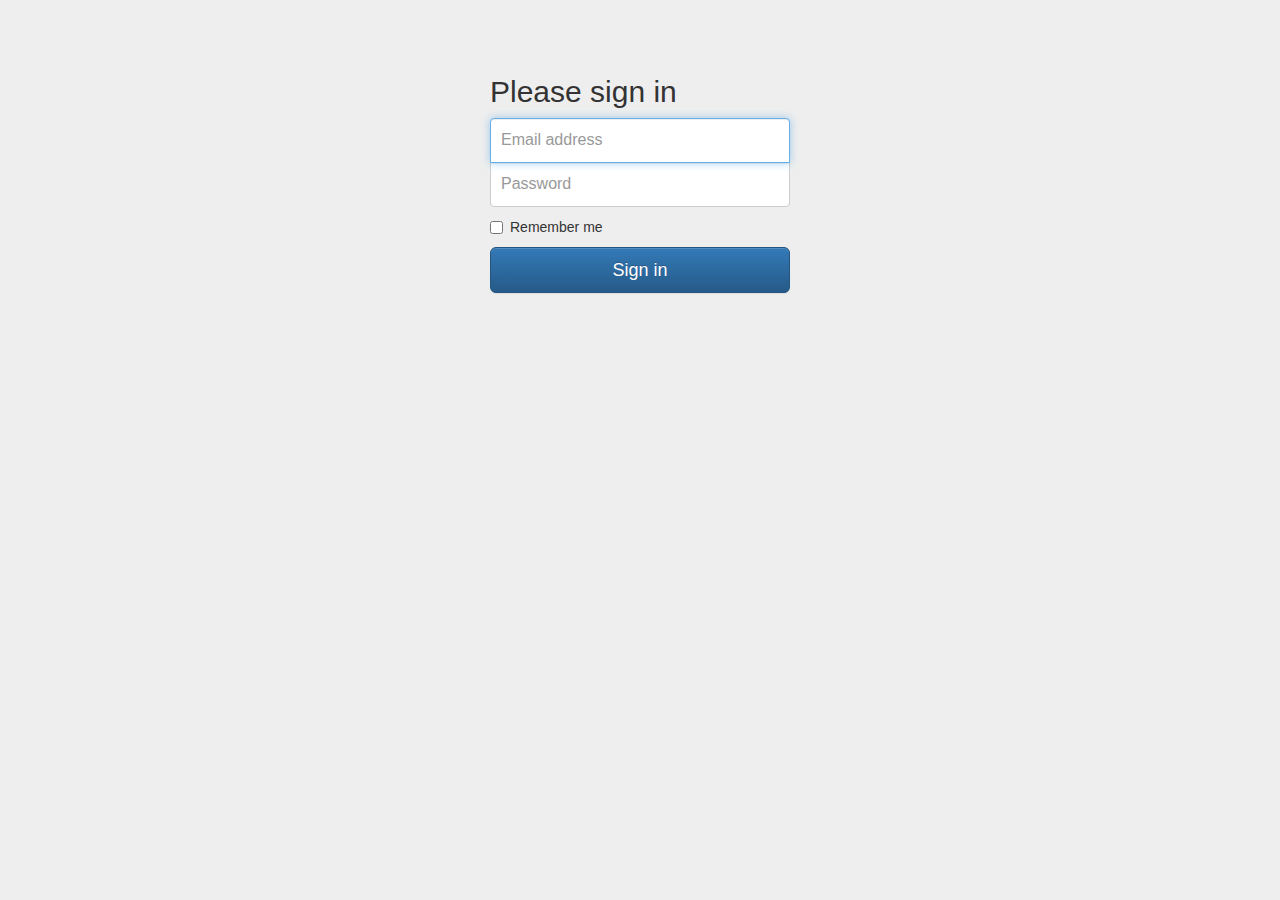
==== commit 46298b17: "update login body with" ====
--- a/index.html
+++ b/index.html
@@ -7,9 +7,8 @@
 		<!-- The above 3 meta tags *must* come first in the head; any other head content must come *after* these tags -->
 		<meta name="description" content="">
 		<meta name="author" content="">
-		<link rel="icon" href="../../favicon.ico">
 
-		<title>Theme Template for Bootstrap</title>
+		<title>Login</title>
 
 		<!-- Latest compiled and minified CSS -->
 	<link rel="stylesheet" href="bootstrap/css/bootstrap.min.css">
@@ -17,6 +16,8 @@
 	<!-- Optional theme -->
 	<link rel="stylesheet" href="bootstrap/css/bootstrap-theme.min.css">
 
+
+    <link href="signin.css" rel="stylesheet">
 	<!-- Latest compiled and minified JavaScript -->
 	<script src="bootstrap/js/bootstrap.min.js"></script>
 	</head>
@@ -46,10 +47,10 @@
 		================================================== -->
 		<!-- Placed at the end of the document so the pages load faster -->
 		<script src="https://ajax.googleapis.com/ajax/libs/jquery/1.11.2/jquery.min.js"></script>
-		<script src="../../dist/js/bootstrap.min.js"></script>
-		<script src="../../assets/js/docs.min.js"></script>
+		<script src="bootstrap/js/bootstrap.min.js"></script>
+		<script src="bootstrap/js/bootstrap.js"></script>
+		<script src="bootstrap/js/npm.js"></script>
 		<!-- IE10 viewport hack for Surface/desktop Windows 8 bug -->
-		<script src="../../assets/js/ie10-viewport-bug-workaround.js"></script>
 	</body>
 </html>
 
--- a/signin.css
+++ b/signin.css
@@ -0,0 +1,40 @@
+body {
+  padding-top: 40px;
+  padding-bottom: 40px;
+  background-color: #eee;
+}
+
+.form-signin {
+  max-width: 330px;
+  padding: 15px;
+  margin: 0 auto;
+}
+.form-signin .form-signin-heading,
+.form-signin .checkbox {
+  margin-bottom: 10px;
+}
+.form-signin .checkbox {
+  font-weight: normal;
+}
+.form-signin .form-control {
+  position: relative;
+  height: auto;
+  -webkit-box-sizing: border-box;
+     -moz-box-sizing: border-box;
+          box-sizing: border-box;
+  padding: 10px;
+  font-size: 16px;
+}
+.form-signin .form-control:focus {
+  z-index: 2;
+}
+.form-signin input[type="email"] {
+  margin-bottom: -1px;
+  border-bottom-right-radius: 0;
+  border-bottom-left-radius: 0;
+}
+.form-signin input[type="password"] {
+  margin-bottom: 10px;
+  border-top-left-radius: 0;
+  border-top-right-radius: 0;
+}
